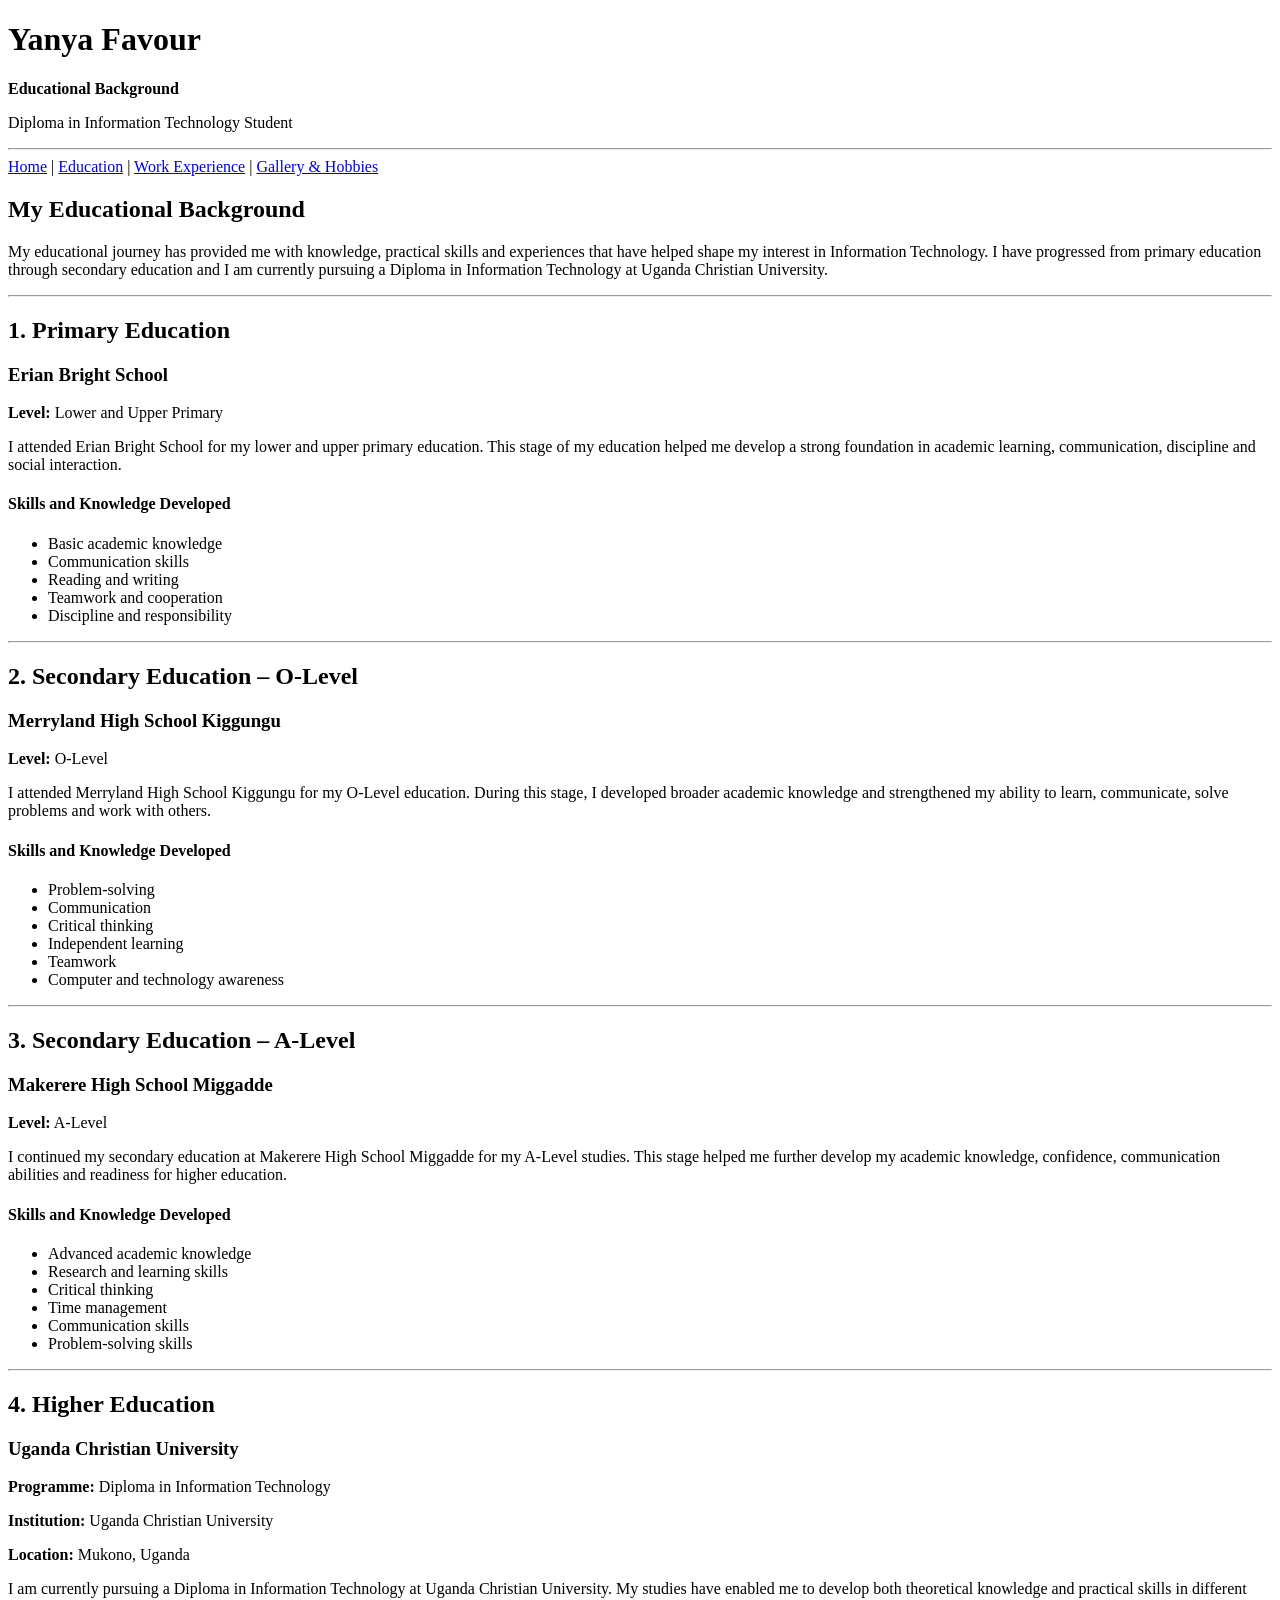
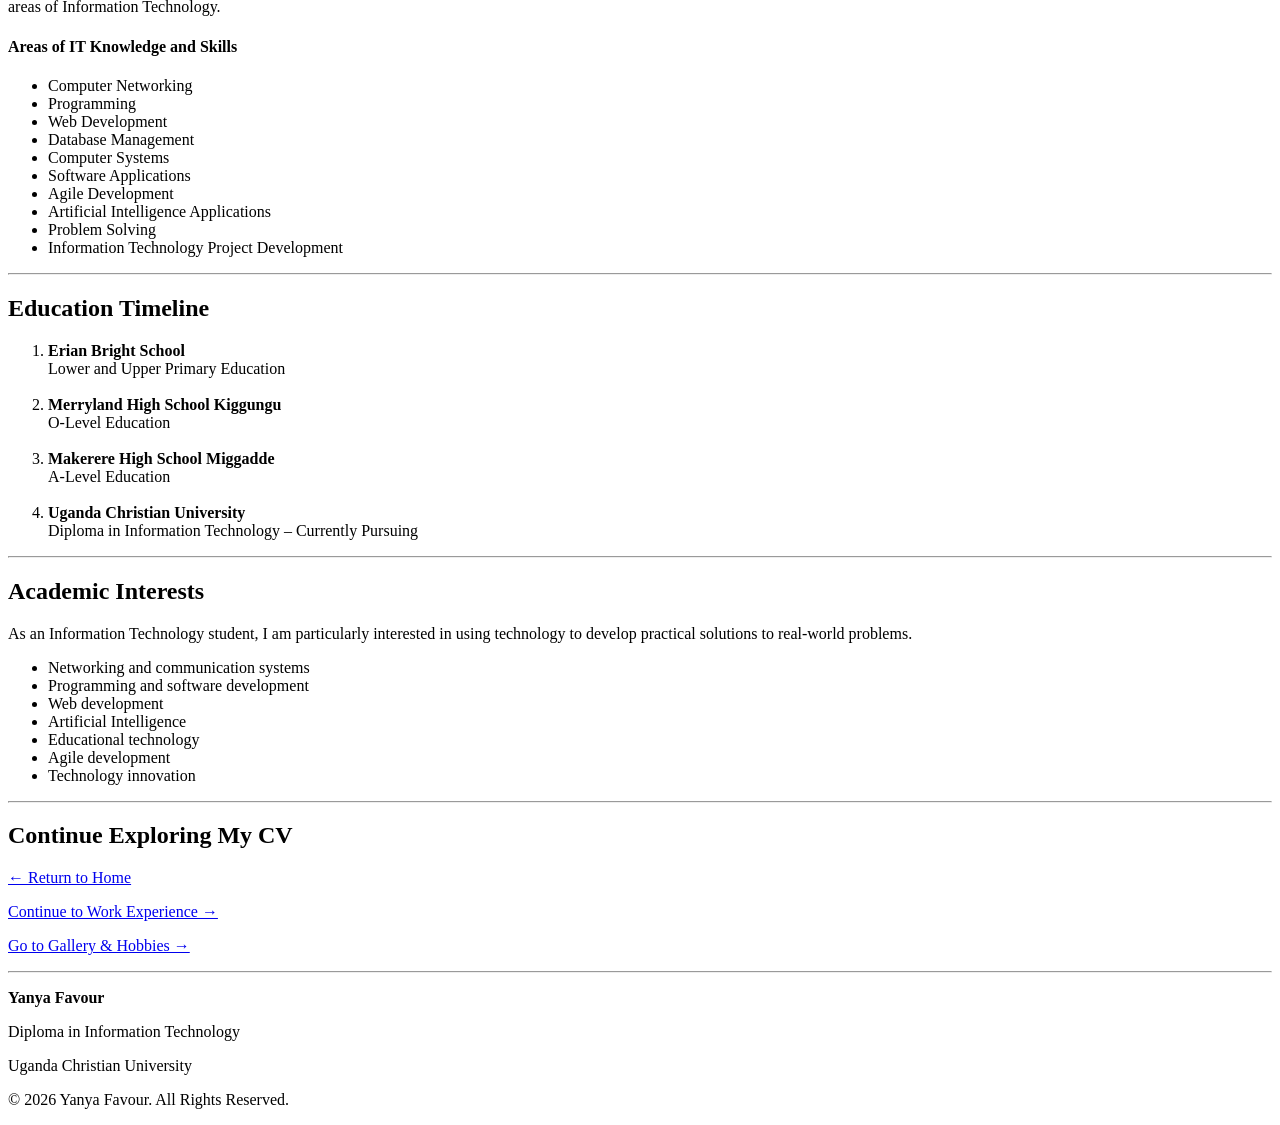
==== education.html @ 9b50aef2 "my eduction background" ====
<!DOCTYPE html>
<html lang="en">

<head>
    <meta charset="UTF-8">
    <meta name="viewport" content="width=device-width, initial-scale=1.0">

    <title>Yanya Favour | Educational Background</title>
</head>

<body>

    <!-- =========================
         HEADER
    ========================== -->

    <header>

        <h1>Yanya Favour</h1>

        <p>
            <strong>Educational Background</strong>
        </p>

        <p>
            Diploma in Information Technology Student
        </p>

        <hr>

        <!-- =========================
             NAVIGATION
        ========================== -->

        <nav>

            <a href="index.html">Home</a> |
            <a href="education.html">Education</a> |
            <a href="experience.html">Work Experience</a> |
            <a href="gallery.html">Gallery & Hobbies</a>

        </nav>

    </header>


    <main>

        <!-- =========================
             INTRODUCTION
        ========================== -->

        <section>

            <h2>My Educational Background</h2>

            <p>
                My educational journey has provided me with knowledge,
                practical skills and experiences that have helped shape my
                interest in Information Technology. I have progressed from
                primary education through secondary education and I am
                currently pursuing a Diploma in Information Technology at
                Uganda Christian University.
            </p>

        </section>


        <hr>


        <!-- =========================
             PRIMARY EDUCATION
        ========================== -->

        <section>

            <h2>1. Primary Education</h2>

            <h3>Erian Bright School</h3>

            <p>
                <strong>Level:</strong> Lower and Upper Primary
            </p>

            <p>
                I attended Erian Bright School for my lower and upper primary
                education. This stage of my education helped me develop a
                strong foundation in academic learning, communication,
                discipline and social interaction.
            </p>

            <h4>Skills and Knowledge Developed</h4>

            <ul>
                <li>Basic academic knowledge</li>
                <li>Communication skills</li>
                <li>Reading and writing</li>
                <li>Teamwork and cooperation</li>
                <li>Discipline and responsibility</li>
            </ul>

        </section>


        <hr>


        <!-- =========================
             O-LEVEL EDUCATION
        ========================== -->

        <section>

            <h2>2. Secondary Education – O-Level</h2>

            <h3>Merryland High School Kiggungu</h3>

            <p>
                <strong>Level:</strong> O-Level
            </p>

            <p>
                I attended Merryland High School Kiggungu for my O-Level
                education. During this stage, I developed broader academic
                knowledge and strengthened my ability to learn, communicate,
                solve problems and work with others.
            </p>

            <h4>Skills and Knowledge Developed</h4>

            <ul>
                <li>Problem-solving</li>
                <li>Communication</li>
                <li>Critical thinking</li>
                <li>Independent learning</li>
                <li>Teamwork</li>
                <li>Computer and technology awareness</li>
            </ul>

        </section>


        <hr>


        <!-- =========================
             A-LEVEL EDUCATION
        ========================== -->

        <section>

            <h2>3. Secondary Education – A-Level</h2>

            <h3>Makerere High School Miggadde</h3>

            <p>
                <strong>Level:</strong> A-Level
            </p>

            <p>
                I continued my secondary education at Makerere High School
                Miggadde for my A-Level studies. This stage helped me further
                develop my academic knowledge, confidence, communication
                abilities and readiness for higher education.
            </p>

            <h4>Skills and Knowledge Developed</h4>

            <ul>
                <li>Advanced academic knowledge</li>
                <li>Research and learning skills</li>
                <li>Critical thinking</li>
                <li>Time management</li>
                <li>Communication skills</li>
                <li>Problem-solving skills</li>
            </ul>

        </section>


        <hr>


        <!-- =========================
             UNIVERSITY EDUCATION
        ========================== -->

        <section>

            <h2>4. Higher Education</h2>

            <h3>Uganda Christian University</h3>

            <p>
                <strong>Programme:</strong> Diploma in Information Technology
            </p>

            <p>
                <strong>Institution:</strong> Uganda Christian University
            </p>

            <p>
                <strong>Location:</strong> Mukono, Uganda
            </p>

            <p>
                I am currently pursuing a Diploma in Information Technology
                at Uganda Christian University. My studies have enabled me
                to develop both theoretical knowledge and practical skills
                in different areas of Information Technology.
            </p>

            <h4>Areas of IT Knowledge and Skills</h4>

            <ul>
                <li>Computer Networking</li>
                <li>Programming</li>
                <li>Web Development</li>
                <li>Database Management</li>
                <li>Computer Systems</li>
                <li>Software Applications</li>
                <li>Agile Development</li>
                <li>Artificial Intelligence Applications</li>
                <li>Problem Solving</li>
                <li>Information Technology Project Development</li>
            </ul>

        </section>


        <hr>


        <!-- =========================
             EDUCATION TIMELINE
        ========================== -->

        <section>

            <h2>Education Timeline</h2>

            <ol>

                <li>
                    <strong>Erian Bright School</strong>
                    <br>
                    Lower and Upper Primary Education
                </li>

                <br>

                <li>
                    <strong>Merryland High School Kiggungu</strong>
                    <br>
                    O-Level Education
                </li>

                <br>

                <li>
                    <strong>Makerere High School Miggadde</strong>
                    <br>
                    A-Level Education
                </li>

                <br>

                <li>
                    <strong>Uganda Christian University</strong>
                    <br>
                    Diploma in Information Technology – Currently Pursuing
                </li>

            </ol>

        </section>


        <hr>


        <!-- =========================
             ACADEMIC INTERESTS
        ========================== -->

        <section>

            <h2>Academic Interests</h2>

            <p>
                As an Information Technology student, I am particularly
                interested in using technology to develop practical solutions
                to real-world problems.
            </p>

            <ul>
                <li>Networking and communication systems</li>
                <li>Programming and software development</li>
                <li>Web development</li>
                <li>Artificial Intelligence</li>
                <li>Educational technology</li>
                <li>Agile development</li>
                <li>Technology innovation</li>
            </ul>

        </section>


        <hr>


        <!-- =========================
             PAGE NAVIGATION
        ========================== -->

        <section>

            <h2>Continue Exploring My CV</h2>

            <p>
                <a href="index.html">
                    ← Return to Home
                </a>
            </p>

            <p>
                <a href="experience.html">
                    Continue to Work Experience →
                </a>
            </p>

            <p>
                <a href="gallery.html">
                    Go to Gallery & Hobbies →
                </a>
            </p>

        </section>

    </main>


    <hr>


    <!-- =========================
         FOOTER
    ========================== -->

    <footer>

        <p>
            <strong>Yanya Favour</strong>
        </p>

        <p>
            Diploma in Information Technology
        </p>

        <p>
            Uganda Christian University
        </p>

        <p>
            &copy; 2026 Yanya Favour. All Rights Reserved.
        </p>

    </footer>

</body>

</html>
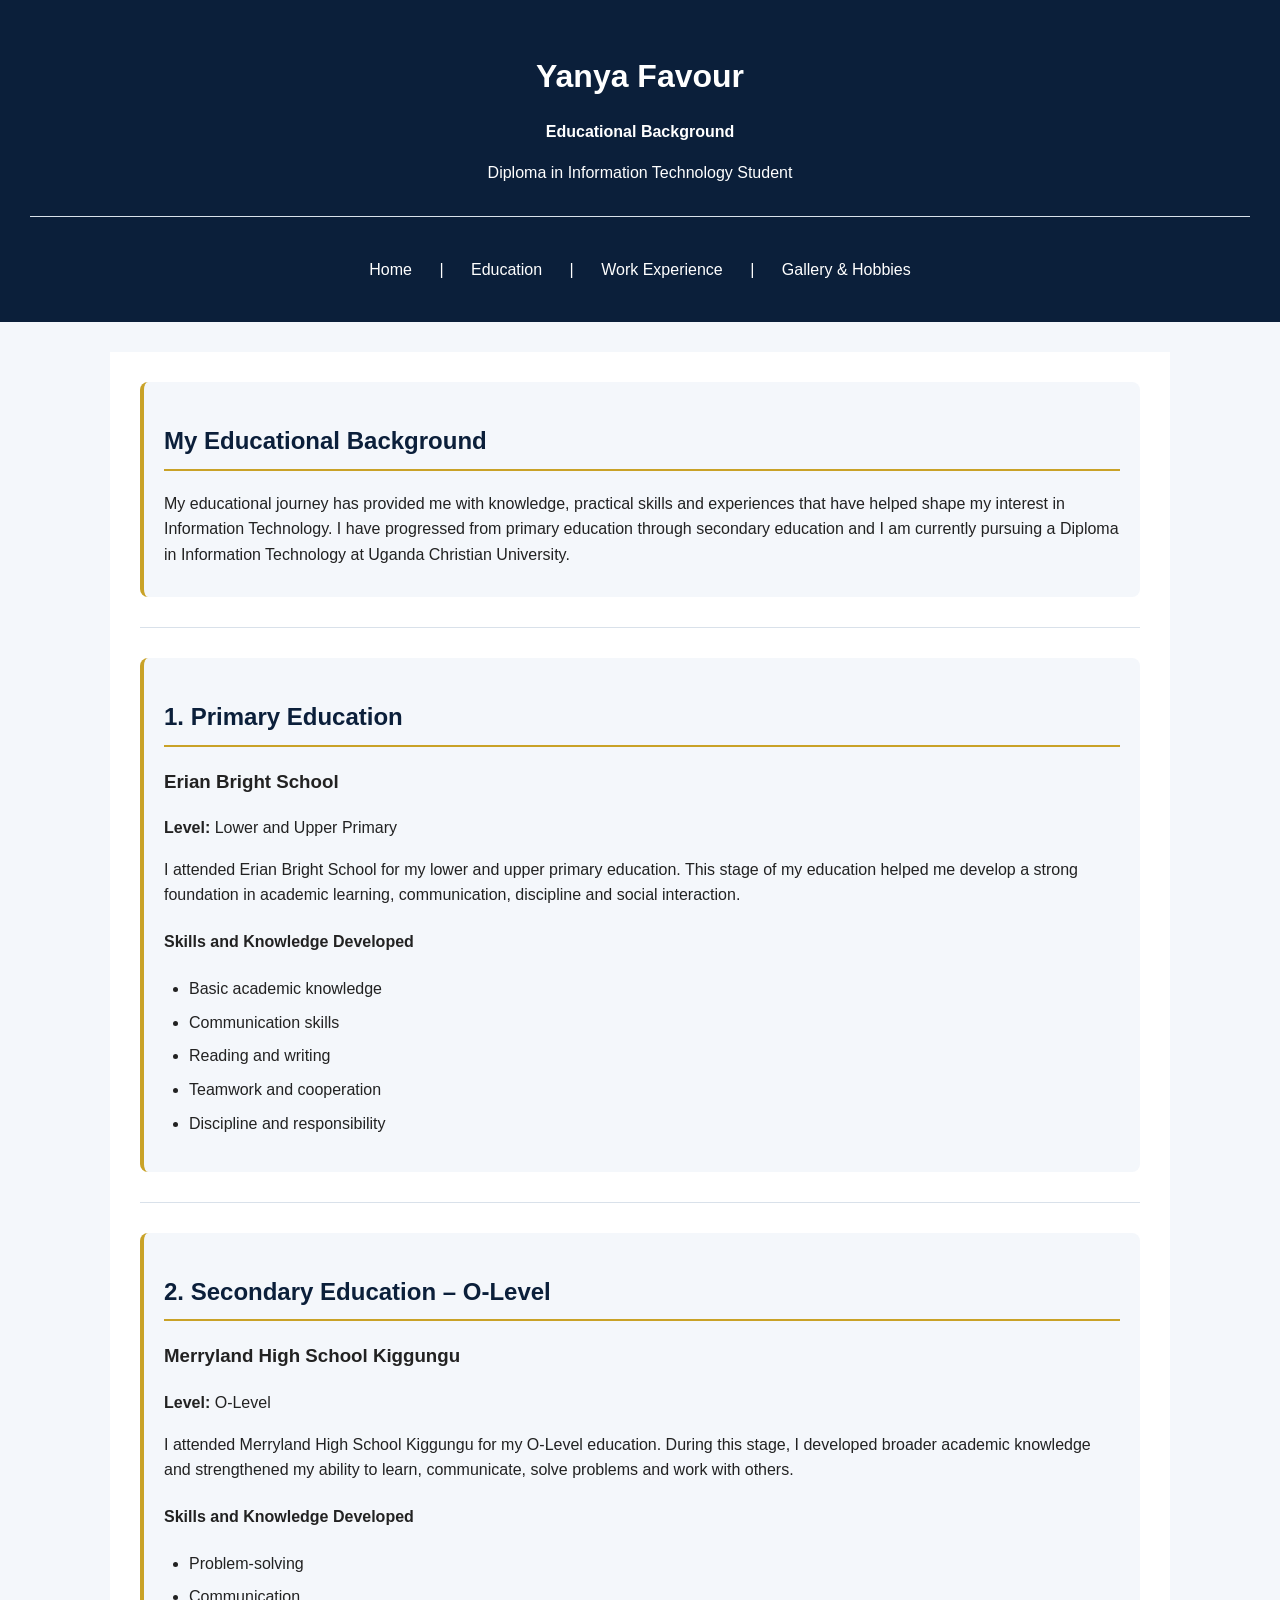
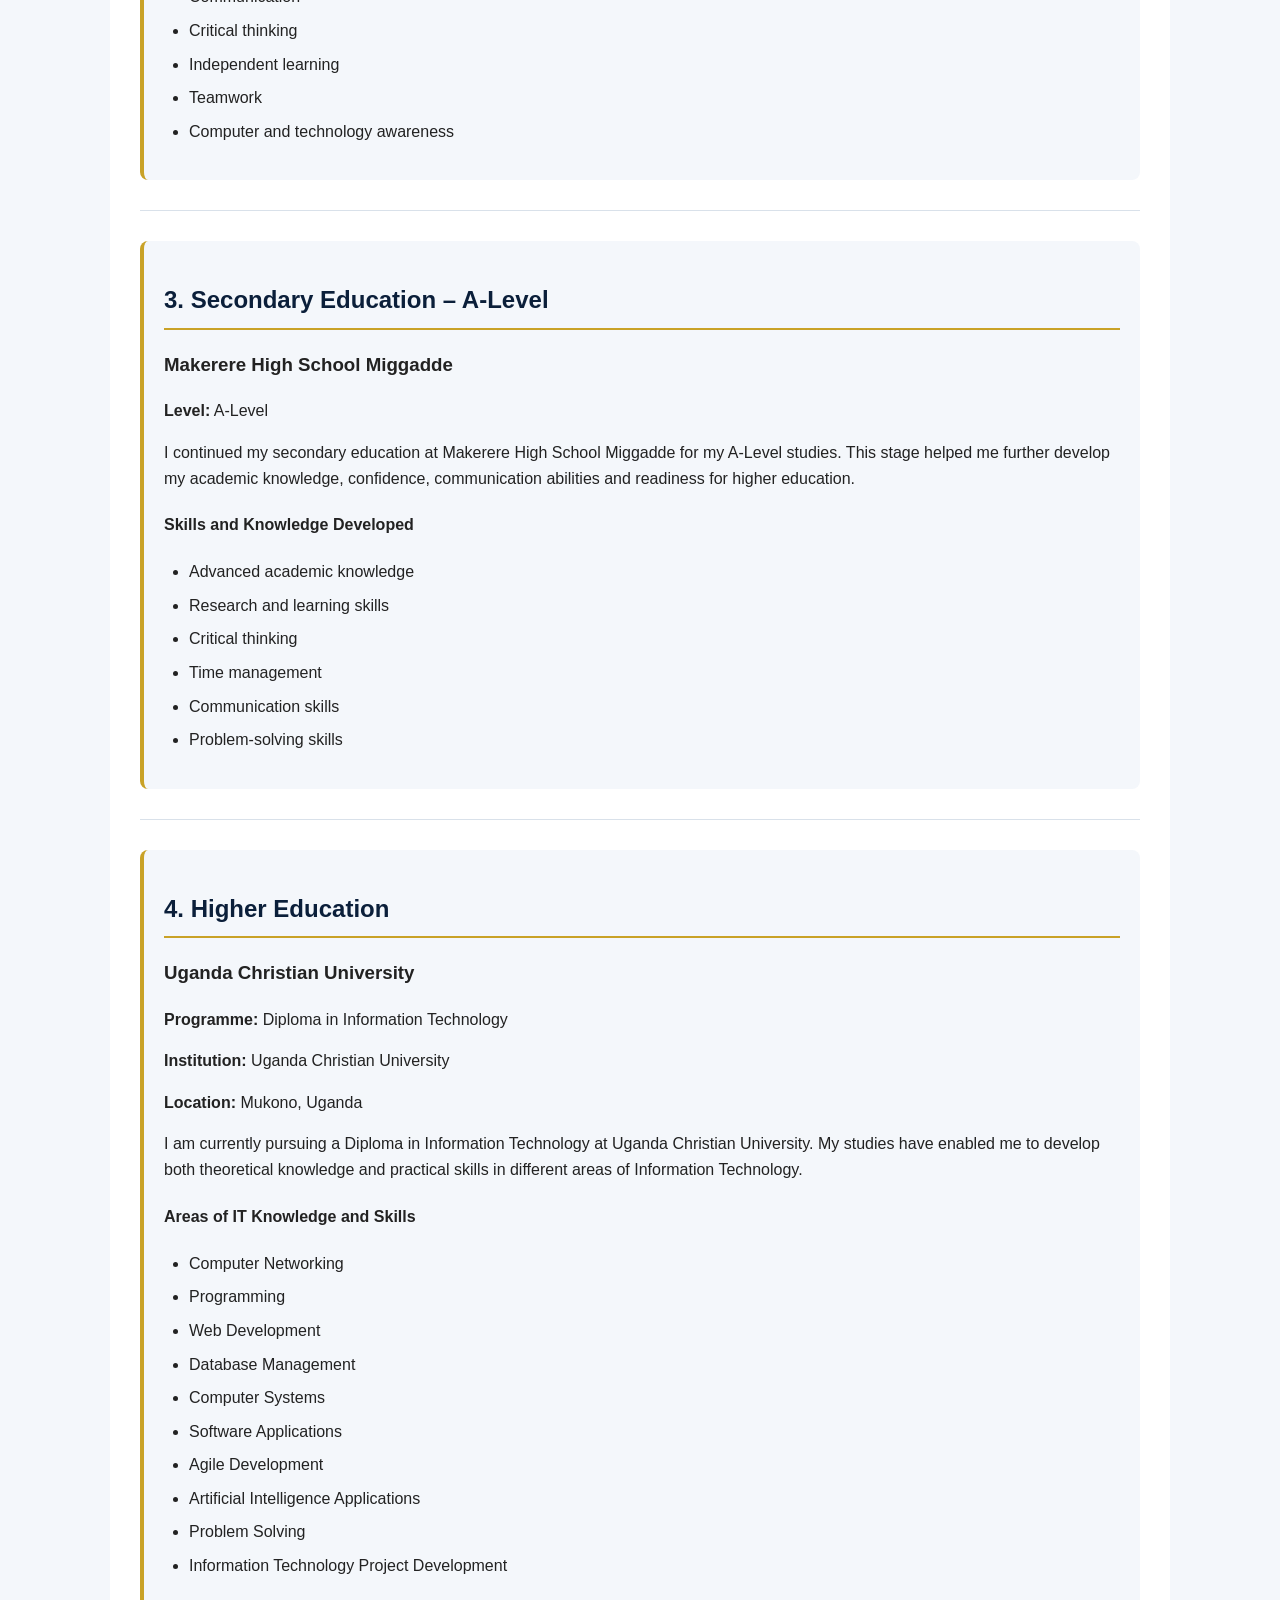
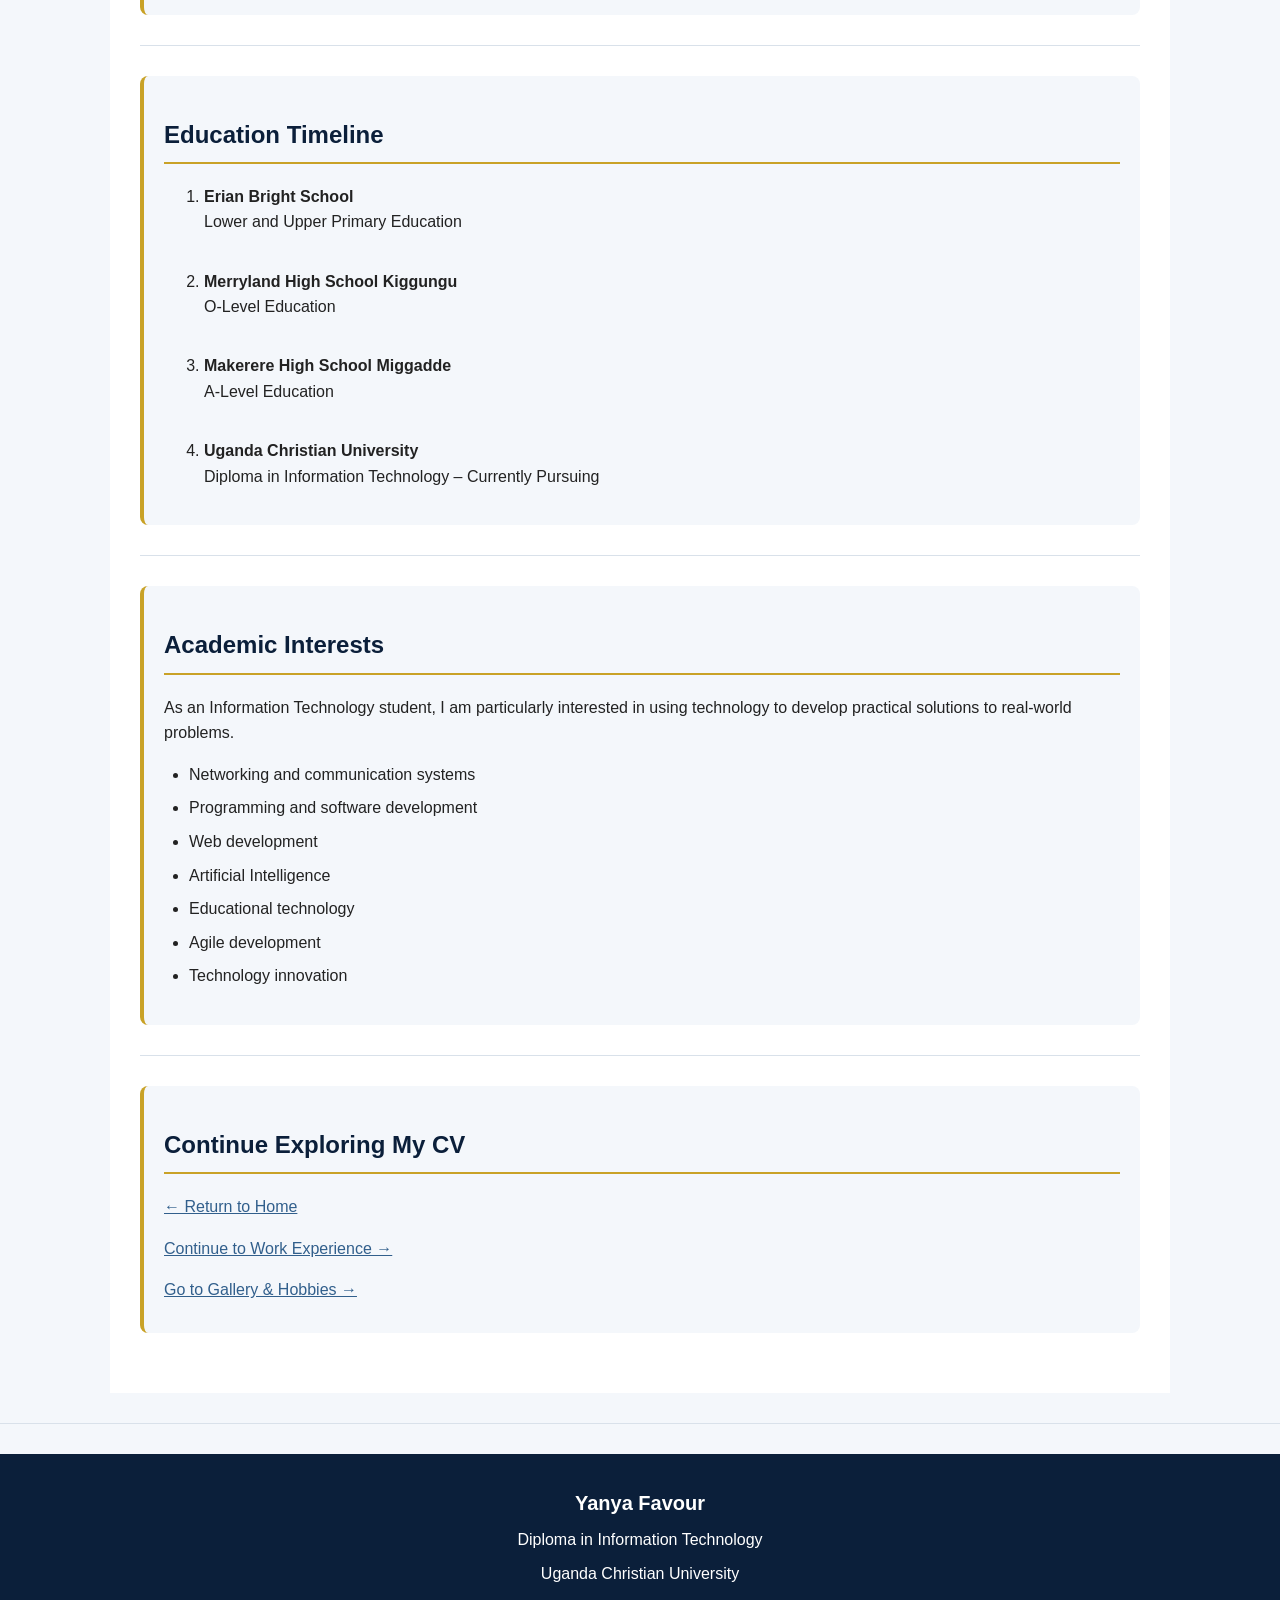
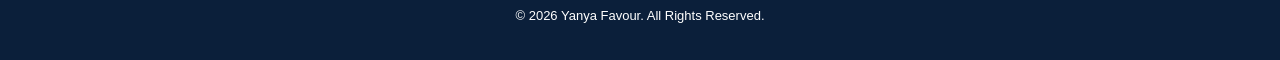
==== commit 6d670f26: "styling with css" ====
--- a/education.html
+++ b/education.html
@@ -4,8 +4,10 @@
 <head>
     <meta charset="UTF-8">
     <meta name="viewport" content="width=device-width, initial-scale=1.0">
+    <link rel="stylesheet" href="style.css">
 
     <title>Yanya Favour | Educational Background</title>
+    
 </head>
 
 <body>
@@ -371,3 +373,4 @@
 </body>
 
 </html>
+
--- a/style.css
+++ b/style.css
@@ -0,0 +1,284 @@
+body {
+    font-family: Arial, sans-serif;
+    background-color: #f4f7fb;
+    color: #222222;
+    margin: 0;
+    line-height: 1.6;
+}
+header {
+    background-color: #0b1f3a;
+    color: white;
+    text-align: center;
+    padding: 30px;
+}
+
+nav {
+    margin-top: 20px;
+}
+
+nav a {
+    color: white;
+    text-decoration: none;
+    margin: 0 8px;
+    padding: 10px 15px;
+    display: inline-block;
+    border-radius: 5px;
+}
+
+nav a:hover {
+    color: #c9a227;
+    background-color: #315f8c;
+}
+
+main {
+    max-width: 1000px;
+    margin: 30px auto;
+    background-color: white;
+    padding: 30px;
+}
+
+
+h2 {
+    color: #0b1f3a;
+    border-bottom: 2px solid #c9a227;
+    padding-bottom: 8px;
+}
+footer {
+    background-color: #0b1f3a;
+    color: white;
+    text-align: center;
+    padding: 25px;
+}
+
+footer a {
+    color: white;
+    text-decoration: none;
+}
+
+footer a:hover {
+    color: #c9a227;
+}
+a {
+    color: #315f8c;
+}
+a:hover {
+    color: #c9a227;
+}
+h1 {
+    margin-bottom: 5px;
+}
+
+.profile-image {
+    width: 180px;
+    height: 180px;
+    border-radius: 50%;
+    object-fit: cover;
+    display: block;
+    margin: 20px auto;
+}
+section {
+    margin-bottom: 30px;
+    padding: 20px;
+    background-color: #f4f7fb;
+    border-left: 4px solid #c9a227;
+    border-radius: 8px;
+}
+section p {
+    margin-bottom: 10px;
+}
+section ul {
+    padding-left: 25px;
+}
+
+section li {
+    margin-bottom: 8px;
+}
+.page-navigation {
+    text-align: center;
+    margin: 30px 0;
+}
+
+.page-navigation a {
+    display: inline-block;
+    background-color: #315f8c;
+    color: white;
+    text-decoration: none;
+    padding: 10px 18px;
+    margin: 5px;
+    border-radius: 5px;
+}
+
+.page-navigation a:hover {
+    background-color: #0b1f3a;
+    color: #c9a227;
+}
+
+.gallery {
+    display: grid;
+    grid-template-columns: repeat(3, 1fr);
+    gap: 20px;
+    margin-top: 20px;
+}
+.gallery {
+    display: grid;
+    grid-template-columns: repeat(3, 1fr);
+    gap: 20px;
+    margin-top: 20px;
+}
+
+.gallery figure {
+    margin: 0;
+}
+
+.gallery img {
+    width: 100%;
+    height: 220px;
+    object-fit: cover;
+    border-radius: 8px;
+    display: block;
+    transition: transform 0.3s ease;
+}
+
+.gallery img:hover {
+    transform: scale(1.03);
+}
+
+.gallery figcaption {
+    padding: 10px 5px;
+    text-align: center;
+    font-size: 14px;
+}
+
+@media (max-width: 700px) {
+    .gallery {
+        grid-template-columns: 1fr;
+    }
+}
+form {
+    max-width: 700px;
+    margin: 0 auto;
+}
+fieldset {
+    border: 1px solid #315f8c;
+    border-radius: 8px;
+    padding: 25px;
+}
+legend {
+    color: #0b1f3a;
+    font-weight: bold;
+    padding: 0 10px;
+}
+label {
+    font-weight: bold;
+    color: #0b1f3a;
+}
+input[type="text"],
+input[type="email"],
+textarea {
+    width: 100%;
+    padding: 12px;
+    margin-top: 6px;
+    border: 1px solid #cccccc;
+    border-radius: 5px;
+    box-sizing: border-box;
+    font-family: Arial, sans-serif;
+}
+input[type="text"]:focus,
+input[type="email"]:focus,
+textarea:focus {
+    outline: none;
+    border: 2px solid #315f8c;
+}
+input[type="submit"],
+input[type="reset"] {
+    background-color: #315f8c;
+    color: white;
+    border: none;
+    padding: 10px 18px;
+    margin: 5px;
+    border-radius: 5px;
+    cursor: pointer;
+}
+input[type="submit"]:hover,
+input[type="reset"]:hover {
+    background-color: #0b1f3a;
+    color: #c9a227;
+}
+form {
+    max-width: 700px;
+    margin: 0 auto;
+}
+
+fieldset {
+    border: 1px solid #315f8c;
+    border-radius: 8px;
+    padding: 25px;
+}
+
+legend {
+    color: #0b1f3a;
+    font-weight: bold;
+    padding: 0 10px;
+}
+
+label {
+    font-weight: bold;
+    color: #0b1f3a;
+}
+
+input[type="text"],
+input[type="email"],
+textarea {
+    width: 100%;
+    padding: 12px;
+    margin-top: 6px;
+    border: 1px solid #cccccc;
+    border-radius: 5px;
+    box-sizing: border-box;
+    font-family: Arial, sans-serif;
+}
+
+input[type="text"]:focus,
+input[type="email"]:focus,
+textarea:focus {
+    outline: none;
+    border: 2px solid #315f8c;
+}
+
+input[type="submit"],
+input[type="reset"] {
+    background-color: #315f8c;
+    color: white;
+    border: none;
+    padding: 10px 18px;
+    margin: 5px;
+    border-radius: 5px;
+    cursor: pointer;
+}
+
+input[type="submit"]:hover,
+input[type="reset"]:hover {
+    background-color: #0b1f3a;
+    color: #c9a227;
+}
+footer p {
+    margin: 8px 0;
+}
+footer strong {
+    font-size: 20px;
+}
+footer p:last-child {
+    font-size: 13px;
+    margin-top: 20px;
+}
+footer a {
+    color: white;
+    text-decoration: none;
+    transition: color 0.3s ease;
+}
+hr {
+    border: none;
+    border-top: 1px solid #d9e1ea;
+    margin: 30px 0;
+}
+
